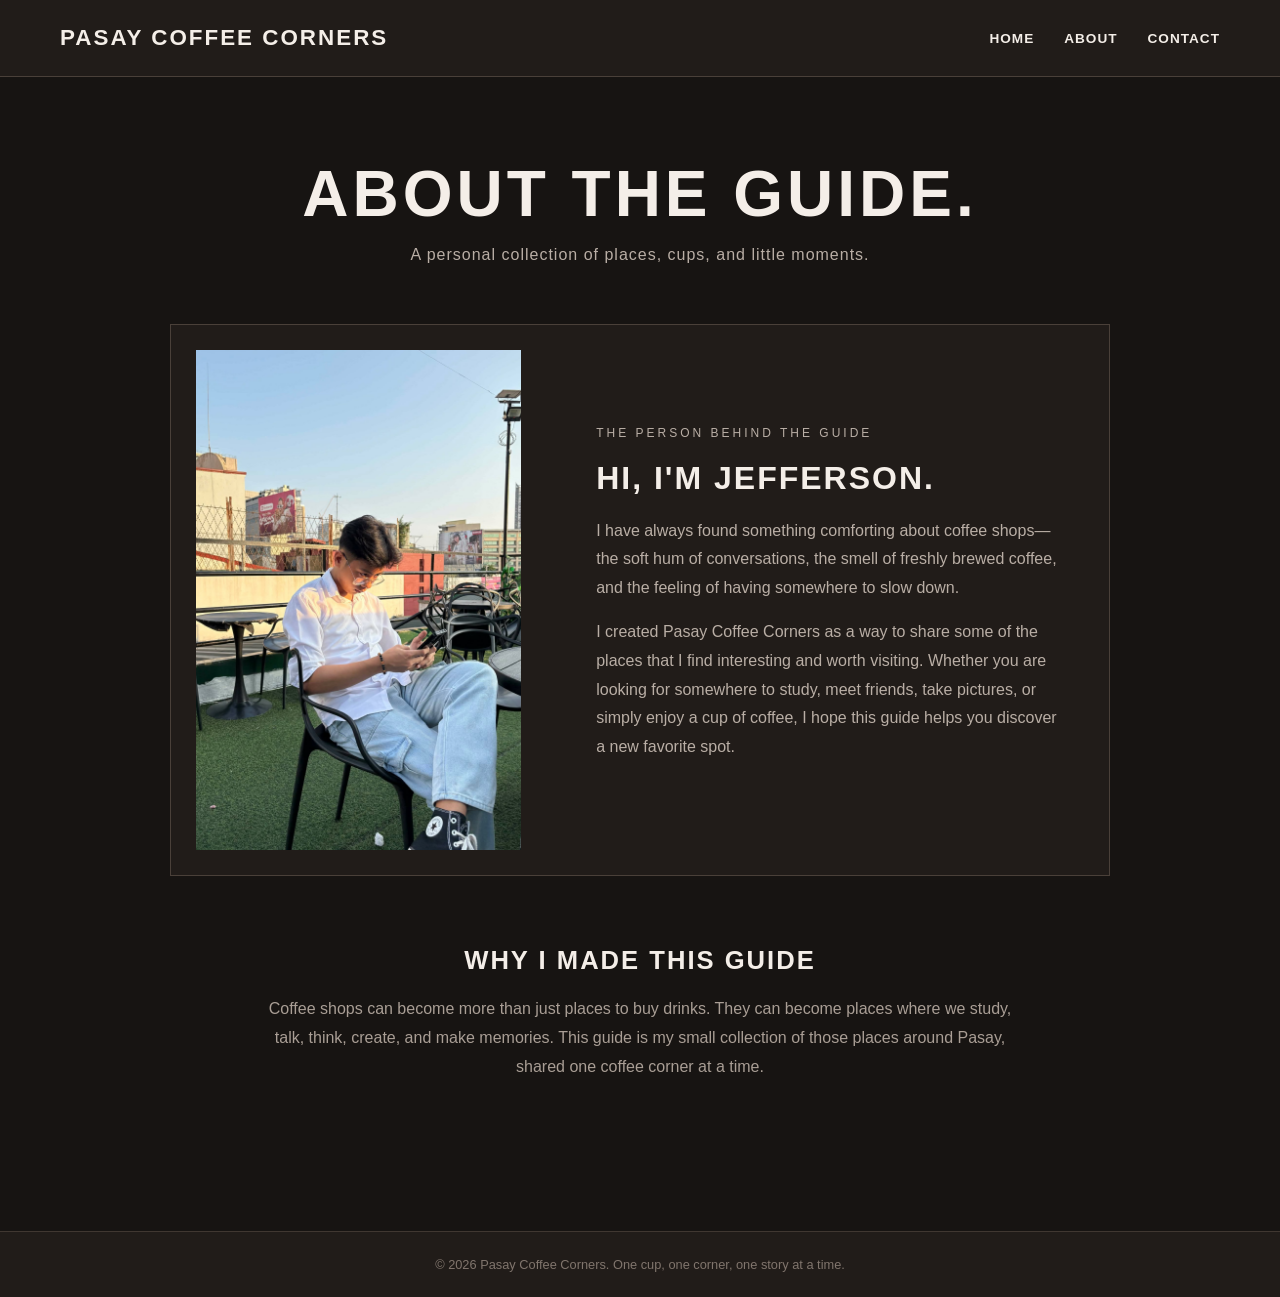
==== about.html @ caedf252 "added about and contact pages, also revised the homepage" ====
<!DOCTYPE html>
<html lang="en">
<head>
    <meta charset="UTF-8">
    <meta name="viewport" content="width=device-width, initial-scale=1.0">

    <title>About - Pasay Coffee Corners</title>

    <style>

        * {
            box-sizing: border-box;
            margin: 0;
            padding: 0;
        }

        body {
            font-family: Arial, Helvetica, sans-serif;
            background: #171412;
            color: #f4eee8;
        }

        header {
            background: #211c19;
            padding: 25px 60px;
            display: flex;
            justify-content: space-between;
            align-items: center;
            border-bottom: 1px solid #4a4039;
        }

        header h1 {
            font-size: 1.4rem;
            letter-spacing: 2px;
            text-transform: uppercase;
        }

        nav ul {
            list-style: none;
            display: flex;
            gap: 30px;
        }

        nav a {
            color: #f4eee8;
            text-decoration: none;
            font-size: 0.85rem;
            font-weight: bold;
            letter-spacing: 1px;
        }

        nav a:hover {
            color: #bda58f;
        }

        main {
            max-width: 1000px;
            margin: 0 auto;
            padding: 80px 30px;
        }

        .intro {
            text-align: center;
            margin-bottom: 60px;
        }

        .intro h2 {
            font-size: 4rem;
            letter-spacing: 4px;
            text-transform: uppercase;
            margin-bottom: 15px;
        }

        .intro p {
            color: #b9aea5;
            letter-spacing: 1px;
        }


        .about-card {
            display: grid;
            grid-template-columns: 40% 60%;
            background: #211c19;
            border: 1px solid #4a4039;
        }

        .photo {
            padding: 25px;
        }

        .photo img {
            width: 100%;
            height: 500px;
            object-fit: cover;
            object-position: center;
            display: block;
        }

        .about-text {
            padding: 50px;
            display: flex;
            flex-direction: column;
            justify-content: center;
        }

        .small-title {
            color: #a9917b;
            font-size: 0.75rem;
            letter-spacing: 3px;
            text-transform: uppercase;
            margin-bottom: 15px;
        }

        .about-text h3 {
            font-size: 2rem;
            text-transform: uppercase;
            letter-spacing: 2px;
            margin-bottom: 20px;
        }

        .about-text p {
            color: #b9aea5;
            line-height: 1.8;
            margin-bottom: 15px;
        }

        .story {
            max-width: 750px;
            margin: 70px auto;
            text-align: center;
        }

        .story h3 {
            font-size: 1.6rem;
            text-transform: uppercase;
            letter-spacing: 2px;
            margin-bottom: 20px;
        }

        .story p {
            color: #a99e95;
            line-height: 1.8;
        }

        .values {
            display: grid;
            grid-template-columns: repeat(3, 1fr);
            gap: 25px;
        }

        .value {
            border-top: 1px solid #4a4039;
            padding-top: 25px;
        }

        .value h3 {
            font-size: 1rem;
            text-transform: uppercase;
            letter-spacing: 2px;
            margin-bottom: 12px;
        }

        .value p {
            color: #a99e95;
            line-height: 1.6;
            font-size: 0.9rem;
        }

        footer {
            background: #211c19;
            border-top: 1px solid #403731;
            text-align: center;
            padding: 25px;
            color: #80756d;
            font-size: 0.8rem;
        }
        @media (max-width: 700px) {

            header {
                padding: 20px;
                flex-direction: column;
                gap: 20px;
            }

            nav ul {
                gap: 15px;
            }

            main {
                padding: 60px 20px;
            }

            .intro h2 {
                font-size: 2.7rem;
            }

            .about-card {
                grid-template-columns: 1fr;
            }

            .photo img {
                height: 400px;
            }

            .about-text {
                padding: 30px;
            }

            .values {
                grid-template-columns: 1fr;
            }
        }

    </style>
</head>

<body>

    <header>

        <h1>Pasay Coffee Corners</h1>

        <nav>
            <ul>
                <li><a href="index.html">HOME</a></li>
                <li><a href="about.html">ABOUT</a></li>
                <li><a href="contact.html">CONTACT</a></li>
            </ul>
        </nav>

    </header>


    <main>

        <section class="intro">

            <h2>About The Guide.</h2>

            <p>
                A personal collection of places, cups, and little moments.
            </p>

        </section>


        <section class="about-card">

            <div class="photo">

                <img src="images/me.jpg"
                     alt="Jefferson De Leon at a rooftop cafe in Pasay">

            </div>


            <div class="about-text">

                <p class="small-title">
                    The Person Behind The Guide
                </p>

                <h3>Hi, I'm Jefferson.</h3>

                <p>
                    I have always found something comforting about coffee
                    shops—the soft hum of conversations, the smell of freshly
                    brewed coffee, and the feeling of having somewhere to
                    slow down.
                </p>

                <p>
                    I created Pasay Coffee Corners as a way to share some of
                    the places that I find interesting and worth visiting.
                    Whether you are looking for somewhere to study, meet
                    friends, take pictures, or simply enjoy a cup of coffee,
                    I hope this guide helps you discover a new favorite spot.
                </p>

            </div>

        </section>


        <section class="story">

            <h3>Why I Made This Guide</h3>

            <p>
                Coffee shops can become more than just places to buy drinks.
                They can become places where we study, talk, think, create,
                and make memories. This guide is my small collection of those
                places around Pasay, shared one coffee corner at a time.
            </p>

        </section>


    </main>


    <footer>

        <p>
            © 2026 Pasay Coffee Corners. One cup, one corner, one story at a time.
        </p>

    </footer>

</body>
</html>
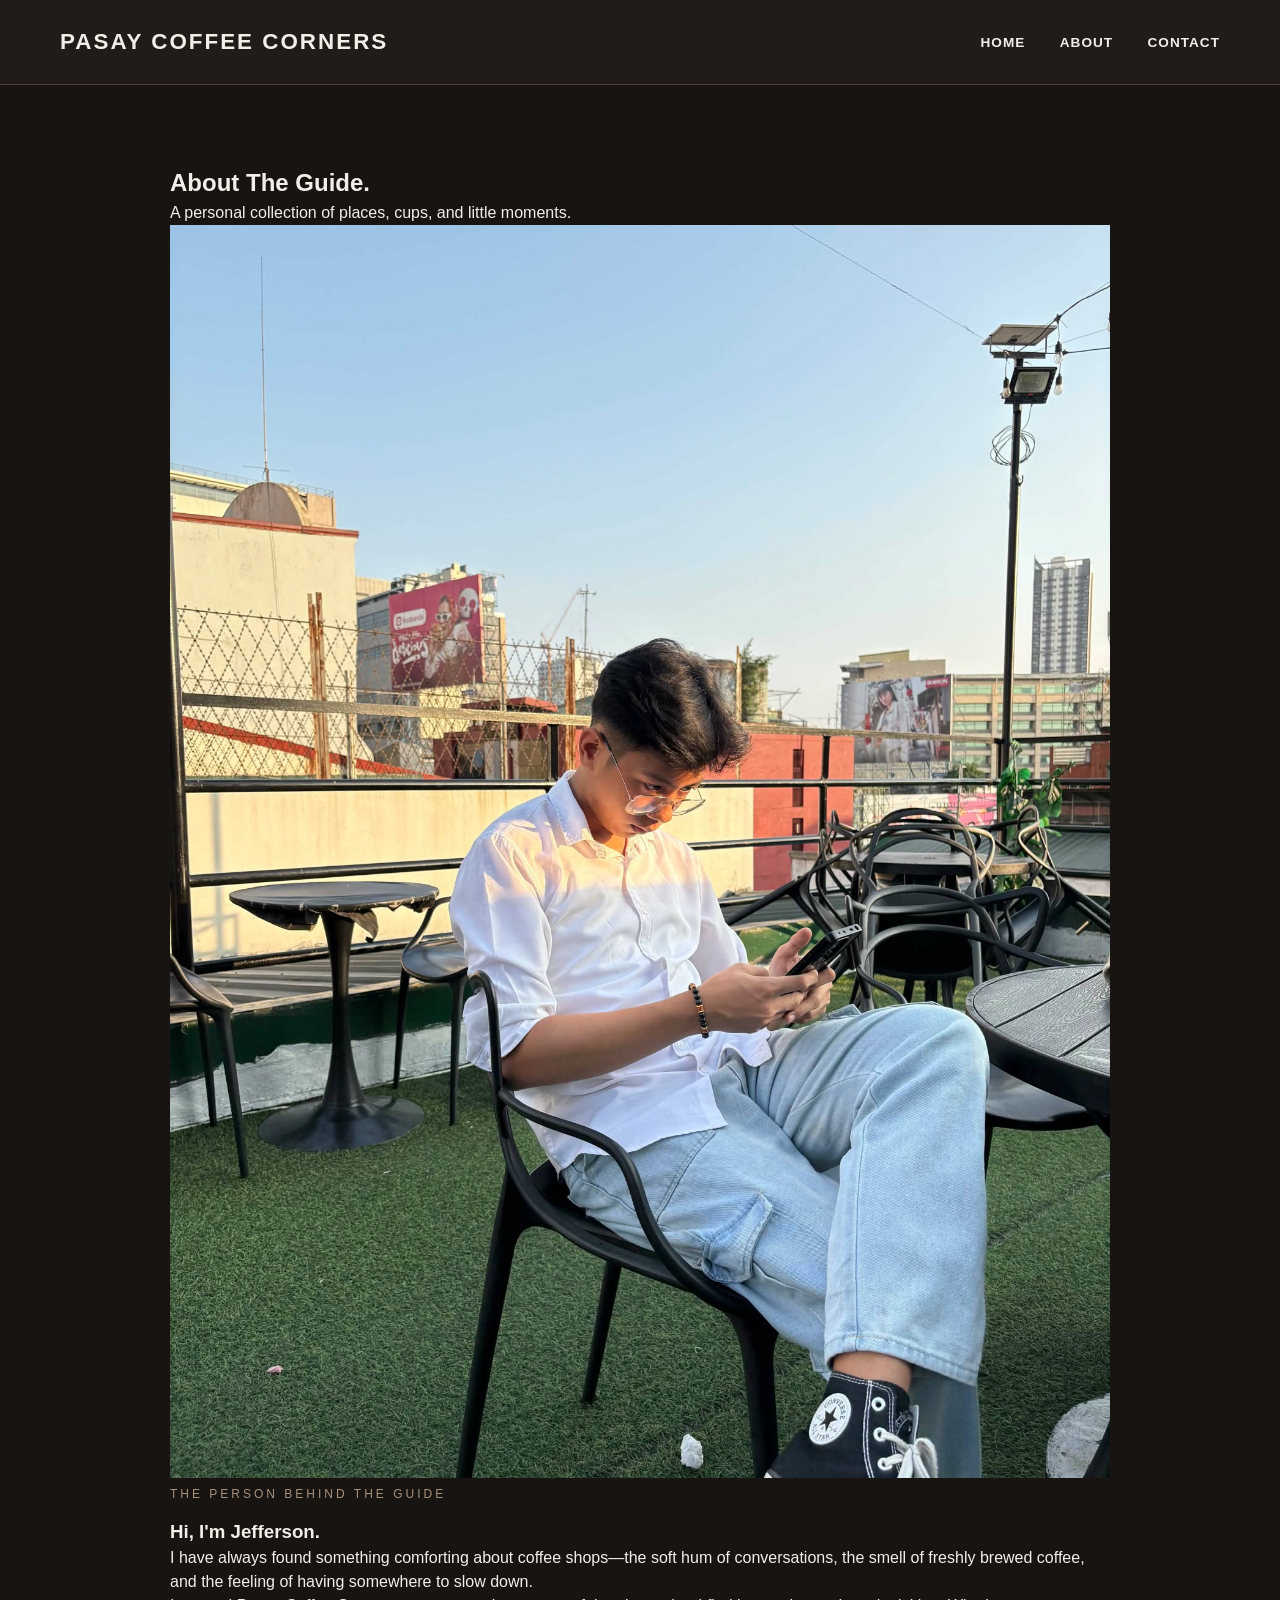
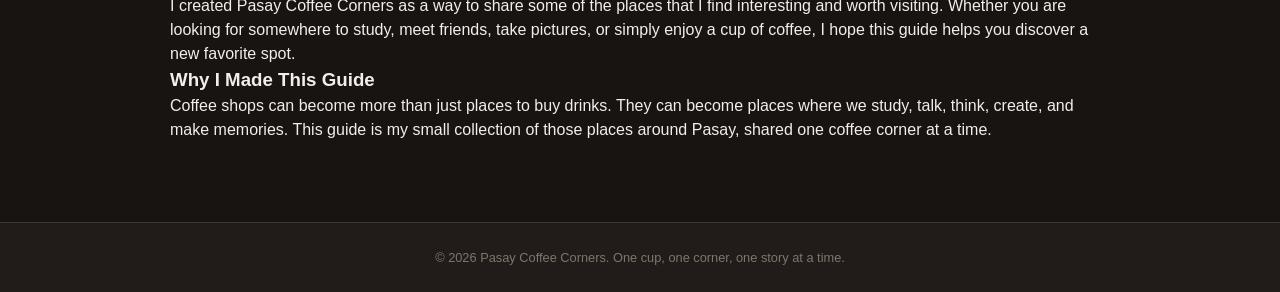
==== commit bbe6b96f: "added stylesheet and fixed the product card" ====
--- a/about.html
+++ b/about.html
@@ -6,212 +6,8 @@
 
     <title>About - Pasay Coffee Corners</title>
 
-    <style>
-
-        * {
-            box-sizing: border-box;
-            margin: 0;
-            padding: 0;
-        }
-
-        body {
-            font-family: Arial, Helvetica, sans-serif;
-            background: #171412;
-            color: #f4eee8;
-        }
-
-        header {
-            background: #211c19;
-            padding: 25px 60px;
-            display: flex;
-            justify-content: space-between;
-            align-items: center;
-            border-bottom: 1px solid #4a4039;
-        }
-
-        header h1 {
-            font-size: 1.4rem;
-            letter-spacing: 2px;
-            text-transform: uppercase;
-        }
-
-        nav ul {
-            list-style: none;
-            display: flex;
-            gap: 30px;
-        }
-
-        nav a {
-            color: #f4eee8;
-            text-decoration: none;
-            font-size: 0.85rem;
-            font-weight: bold;
-            letter-spacing: 1px;
-        }
-
-        nav a:hover {
-            color: #bda58f;
-        }
-
-        main {
-            max-width: 1000px;
-            margin: 0 auto;
-            padding: 80px 30px;
-        }
-
-        .intro {
-            text-align: center;
-            margin-bottom: 60px;
-        }
-
-        .intro h2 {
-            font-size: 4rem;
-            letter-spacing: 4px;
-            text-transform: uppercase;
-            margin-bottom: 15px;
-        }
-
-        .intro p {
-            color: #b9aea5;
-            letter-spacing: 1px;
-        }
-
-
-        .about-card {
-            display: grid;
-            grid-template-columns: 40% 60%;
-            background: #211c19;
-            border: 1px solid #4a4039;
-        }
-
-        .photo {
-            padding: 25px;
-        }
-
-        .photo img {
-            width: 100%;
-            height: 500px;
-            object-fit: cover;
-            object-position: center;
-            display: block;
-        }
-
-        .about-text {
-            padding: 50px;
-            display: flex;
-            flex-direction: column;
-            justify-content: center;
-        }
-
-        .small-title {
-            color: #a9917b;
-            font-size: 0.75rem;
-            letter-spacing: 3px;
-            text-transform: uppercase;
-            margin-bottom: 15px;
-        }
-
-        .about-text h3 {
-            font-size: 2rem;
-            text-transform: uppercase;
-            letter-spacing: 2px;
-            margin-bottom: 20px;
-        }
-
-        .about-text p {
-            color: #b9aea5;
-            line-height: 1.8;
-            margin-bottom: 15px;
-        }
-
-        .story {
-            max-width: 750px;
-            margin: 70px auto;
-            text-align: center;
-        }
-
-        .story h3 {
-            font-size: 1.6rem;
-            text-transform: uppercase;
-            letter-spacing: 2px;
-            margin-bottom: 20px;
-        }
-
-        .story p {
-            color: #a99e95;
-            line-height: 1.8;
-        }
-
-        .values {
-            display: grid;
-            grid-template-columns: repeat(3, 1fr);
-            gap: 25px;
-        }
-
-        .value {
-            border-top: 1px solid #4a4039;
-            padding-top: 25px;
-        }
-
-        .value h3 {
-            font-size: 1rem;
-            text-transform: uppercase;
-            letter-spacing: 2px;
-            margin-bottom: 12px;
-        }
-
-        .value p {
-            color: #a99e95;
-            line-height: 1.6;
-            font-size: 0.9rem;
-        }
-
-        footer {
-            background: #211c19;
-            border-top: 1px solid #403731;
-            text-align: center;
-            padding: 25px;
-            color: #80756d;
-            font-size: 0.8rem;
-        }
-        @media (max-width: 700px) {
-
-            header {
-                padding: 20px;
-                flex-direction: column;
-                gap: 20px;
-            }
-
-            nav ul {
-                gap: 15px;
-            }
-
-            main {
-                padding: 60px 20px;
-            }
-
-            .intro h2 {
-                font-size: 2.7rem;
-            }
-
-            .about-card {
-                grid-template-columns: 1fr;
-            }
-
-            .photo img {
-                height: 400px;
-            }
-
-            .about-text {
-                padding: 30px;
-            }
-
-            .values {
-                grid-template-columns: 1fr;
-            }
-        }
-
-    </style>
+    <link rel="stylesheet" href="style.css">
+    
 </head>
 
 <body>
--- a/style.css
+++ b/style.css
@@ -0,0 +1,752 @@
+/*VARIABLES*/
+
+:root {
+    --brand-color: #a9917b;
+    --brand-hover: #bda58f;
+    --dark-ink: #211c19;
+    --background: #171412;
+    --muted-grey: #b9aea5;
+    --light-text: #f4eee8;
+    --border-color: #4a4039;
+    --light-button: #f0e9e2;
+}
+
+
+/*BASE STYLES*/
+
+* {
+    box-sizing: border-box;
+    margin: 0;
+    padding: 0;
+}
+
+body {
+    font-family: Arial, Helvetica, sans-serif;
+    background: var(--background);
+    color: var(--light-text);
+    line-height: 1.5;
+}
+
+img {
+    max-width: 100%;
+}
+
+/*HEADER*/
+
+header {
+    background: var(--dark-ink);
+    padding: 25px 60px;
+    display: flex;
+    justify-content: space-between;
+    align-items: center;
+    border-bottom: 1px solid var(--border-color);
+}
+
+header h1,
+header h2 {
+    font-size: 1.4rem;
+    letter-spacing: 2px;
+    text-transform: uppercase;
+}
+
+
+/*NAVIGATION*/
+
+nav ul {
+    list-style: none;
+    padding: 0;
+}
+
+nav li {
+    display: inline-block;
+    margin-right: 30px;
+}
+
+nav li:last-child {
+    margin-right: 0;
+}
+
+nav a {
+    color: var(--light-text);
+    text-decoration: none;
+    font-size: 0.85rem;
+    font-weight: bold;
+    letter-spacing: 1px;
+}
+
+nav a:hover {
+    color: var(--brand-hover);
+}
+
+
+/*MAIN*/
+
+main {
+    max-width: 1000px;
+    margin: 0 auto;
+    padding: 80px 30px;
+}
+
+
+/*FOOTER*/
+
+footer {
+    background: var(--dark-ink);
+    border-top: 1px solid #403731;
+    text-align: center;
+    padding: 25px;
+    color: #80756d;
+    font-size: 0.8rem;
+}
+
+
+/*COMPONENTS*/
+
+
+/*HOME / HERO*/
+
+.hero {
+    max-width: 1000px;
+    margin: 0 auto;
+    padding: 90px 30px 70px;
+    text-align: center;
+}
+
+.hero h2 {
+    font-size: 4rem;
+    letter-spacing: 4px;
+    text-transform: uppercase;
+    margin-bottom: 20px;
+}
+
+.hero p {
+    max-width: 700px;
+    margin: 0 auto;
+    color: var(--muted-grey);
+    line-height: 1.8;
+    font-size: 1rem;
+}
+
+
+/*ABOUT GUIDE*/
+
+.about-guide {
+    max-width: 950px;
+    margin: 0 auto 80px;
+    padding: 0 30px;
+}
+
+.guide-card {
+    display: grid;
+    grid-template-columns: 40% 60%;
+    background: var(--dark-ink);
+    border: 1px solid var(--border-color);
+}
+
+.guide-photo {
+    padding: 25px;
+}
+
+.guide-photo img {
+    width: 100%;
+    height: 450px;
+    object-fit: cover;
+    object-position: center;
+    display: block;
+}
+
+.guide-text {
+    padding: 50px;
+    display: flex;
+    flex-direction: column;
+    justify-content: center;
+}
+
+.small-title {
+    color: var(--brand-color);
+    font-size: 0.75rem;
+    letter-spacing: 3px;
+    text-transform: uppercase;
+    margin-bottom: 15px;
+}
+
+.guide-text h2 {
+    font-size: 2rem;
+    letter-spacing: 2px;
+    text-transform: uppercase;
+    margin-bottom: 20px;
+}
+
+.guide-text p {
+    color: var(--muted-grey);
+    line-height: 1.8;
+    margin-bottom: 15px;
+}
+
+
+/*PRODUCT / COFFEE CARDS*/
+
+
+.coffee-grid {
+    display: grid;
+    grid-template-columns: repeat(3, 1fr);
+    gap: 25px;
+    margin-top: 40px;
+}
+
+.coffee-card {
+    background: var(--card-background);
+    color: var(--light-text);
+    border: 1px solid var(--border-color);
+    border-left: 6px solid var(--brand);
+    border-radius: 12px;
+    overflow: hidden;
+    padding: 0;
+    margin-bottom: 20px;
+    transition: transform 0.2s ease, box-shadow 0.2s ease;
+}
+
+.coffee-card:hover {
+    transform: translateY(-5px);
+    box-shadow: 0 8px 20px rgba(0, 0, 0, 0.25);
+}
+
+.coffee-card img {
+    width: 100%;
+    height: 250px;
+    object-fit: cover;
+    display: block;
+}
+
+.coffee-info {
+    padding: 25px;
+}
+
+.coffee-info h3 {
+    color: var(--light-text);
+    font-size: 1.35rem;
+    letter-spacing: 2px;
+    text-transform: uppercase;
+    margin: 0 0 10px;
+}
+
+.coffee-info .location {
+    color: var(--brand);
+    font-size: 0.8rem;
+    font-weight: bold;
+    letter-spacing: 1px;
+    text-transform: uppercase;
+    margin-bottom: 15px;
+}
+
+.coffee-info p {
+    color: var(--light-text);
+    line-height: 1.7;
+    margin-bottom: 20px;
+}
+
+.coffee-info .read-button {
+    display: inline-block;
+    background: var(--light-text);
+    color: var(--dark-ink);
+    text-decoration: none;
+    padding: 12px 22px;
+    font-size: 0.8rem;
+    font-weight: bold;
+    letter-spacing: 1px;
+    text-transform: uppercase;
+}
+
+.coffee-info .read-button:hover {
+    background: var(--brand);
+    color: var(--dark-ink);
+}
+
+/*CONTACT PAGE*/
+
+.contact-section {
+    max-width: 1000px;
+    margin: 80px auto;
+    padding: 0 30px;
+}
+
+.contact-title {
+    text-align: center;
+    margin-bottom: 50px;
+}
+
+.contact-title h2 {
+    font-size: 2.5rem;
+    letter-spacing: 3px;
+    text-transform: uppercase;
+    margin-bottom: 12px;
+}
+
+.contact-title p {
+    color: #a99e95;
+    line-height: 1.7;
+    max-width: 600px;
+    margin: 0 auto;
+}
+
+.contact-card {
+    background: var(--dark-ink);
+    border: 1px solid var(--border-color);
+    padding: 45px;
+    display: grid;
+    grid-template-columns: 1fr 1fr;
+    gap: 50px;
+}
+
+.contact-info h3 {
+    font-size: 1.4rem;
+    text-transform: uppercase;
+    letter-spacing: 2px;
+    margin-bottom: 15px;
+}
+
+.contact-info p {
+    color: #a99e95;
+    line-height: 1.8;
+}
+
+.contact-details {
+    display: grid;
+    grid-template-columns: 1fr 1fr;
+    gap: 25px;
+}
+
+.contact-item {
+    border-top: 1px solid var(--border-color);
+    padding-top: 15px;
+}
+
+.contact-item h4 {
+    color: var(--brand-color);
+    font-size: 0.75rem;
+    letter-spacing: 2px;
+    text-transform: uppercase;
+    margin-bottom: 8px;
+}
+
+.contact-item p {
+    color: var(--light-text);
+}
+
+.contact-item a {
+    color: var(--light-text);
+    text-decoration: none;
+}
+
+.contact-item a:hover {
+    color: var(--brand-hover);
+}
+
+
+/*CLOSING / RECOMMENDATION*/
+
+.closing,
+.recommend {
+    max-width: 800px;
+    margin: 80px auto;
+    padding: 50px 30px;
+    text-align: center;
+    border-top: 1px solid #403731;
+}
+
+.closing h2,
+.recommend h3 {
+    font-size: 1.8rem;
+    letter-spacing: 2px;
+    text-transform: uppercase;
+    margin-bottom: 15px;
+}
+
+.closing p,
+.recommend p {
+    max-width: 600px;
+    margin: 0 auto 25px;
+    color: #a99e95;
+    line-height: 1.7;
+}
+
+.closing a,
+.recommend a,
+.back a {
+    display: inline-block;
+    background: var(--light-button);
+    color: var(--dark-ink);
+    text-decoration: none;
+    padding: 13px 25px;
+    font-size: 0.8rem;
+    font-weight: bold;
+    letter-spacing: 1px;
+}
+
+.closing a:hover,
+.recommend a:hover,
+.back a:hover {
+    background: #cbbcaf;
+}
+
+
+/*READ BUTTON*/
+
+.read-button {
+    display: inline-block;
+    background: var(--background);
+    color: white;
+    text-decoration: none;
+    padding: 12px 24px;
+    font-size: 0.8rem;
+    font-weight: bold;
+    letter-spacing: 1px;
+    text-transform: uppercase;
+    margin-top: 15px;
+}
+
+.read-button:hover {
+    background: #444;
+}
+
+
+/*PRODUCT DETAIL PAGES*/
+
+.place-intro {
+    text-align: center;
+    margin-bottom: 50px;
+}
+
+.place-intro h1 {
+    font-size: 4rem;
+    letter-spacing: 4px;
+    text-transform: uppercase;
+    margin-bottom: 15px;
+}
+
+.place-intro p {
+    color: var(--brand-color);
+    letter-spacing: 2px;
+    text-transform: uppercase;
+    font-size: 0.8rem;
+}
+
+.place-photo {
+    margin-bottom: 50px;
+}
+
+.place-photo img {
+    width: 100%;
+    height: 500px;
+    object-fit: cover;
+    display: block;
+}
+
+.description {
+    max-width: 750px;
+    margin: 0 auto 60px;
+}
+
+.description h2,
+.details h2 {
+    font-size: 1.6rem;
+    text-transform: uppercase;
+    letter-spacing: 2px;
+    margin-bottom: 20px;
+}
+
+.description p {
+    color: var(--muted-grey);
+    line-height: 1.9;
+    margin-bottom: 18px;
+}
+
+.details {
+    margin-bottom: 60px;
+}
+
+.details h2 {
+    margin-bottom: 25px;
+}
+
+
+/*TABLE*/
+
+table {
+    width: 100%;
+    border-collapse: collapse;
+    background: var(--dark-ink);
+}
+
+th,
+td {
+    border: 1px solid var(--border-color);
+    padding: 18px;
+    text-align: left;
+}
+
+th {
+    color: var(--brand-color);
+    text-transform: uppercase;
+    letter-spacing: 1px;
+    font-size: 0.8rem;
+}
+
+td {
+    color: var(--muted-grey);
+}
+
+
+/*BACK BUTTON */
+
+.back {
+    text-align: center;
+    border-top: 5px solid #403731;
+    padding-top: 40px;
+    padding-bottom: 40px;
+}
+
+
+/*CONTACT FORM*/
+
+.suggest-form {
+    max-width: 740px;
+    margin: 45px auto 80px;
+}
+
+.suggest-form fieldset {
+    border: 1px solid var(--border-color);
+    padding: 35px 40px 40px;
+    background: var(--dark-ink);
+}
+
+.suggest-form legend {
+    padding: 0 10px;
+    margin-left: 5px;
+    color: var(--light-text);
+    font-size: 16px;
+    font-weight: bold;
+    letter-spacing: 1px;
+    text-transform: uppercase;
+}
+
+.suggest-form label {
+    display: block;
+    margin-bottom: 8px;
+    color: var(--light-text);
+    font-size: 14px;
+    font-weight: bold;
+}
+
+.suggest-form input,
+.suggest-form select,
+.suggest-form textarea {
+    width: 100%;
+    padding: 13px 14px;
+    margin-bottom: 22px;
+
+    background: var(--background);
+    color: var(--light-text);
+
+    border: 1px solid var(--border-color);
+    border-radius: 0;
+
+    font-family: Arial, Helvetica, sans-serif;
+    font-size: 14px;
+}
+
+.suggest-form input:focus,
+.suggest-form select:focus,
+.suggest-form textarea:focus {
+    outline: none;
+    border-color: var(--brand-color);
+}
+
+.suggest-form textarea {
+    min-height: 140px;
+    resize: vertical;
+}
+
+.suggest-form button {
+    display: inline-block;
+    padding: 13px 28px;
+
+    background: var(--light-button);
+    color: var(--dark-ink);
+
+    border: none;
+    cursor: pointer;
+
+    font-size: 13px;
+    font-weight: bold;
+    letter-spacing: 1px;
+    text-transform: uppercase;
+
+    transition: 0.2s ease;
+}
+
+.suggest-form button:hover {
+    background: var(--brand-hover);
+    color: var(--light-text);
+}
+
+
+/*CONTACT FORM*/
+
+form {
+    max-width: 850px;
+    margin: 50px auto;
+}
+
+fieldset {
+    background: #1c1917;
+    border: 1px solid var(--border-color);
+    padding: 45px 50px 50px;
+}
+
+legend {
+    color: #f5f1eb;
+    background: #1c1917;
+    padding: 0 12px;
+    font-size: 1.1rem;
+    font-weight: bold;
+    letter-spacing: 2px;
+    text-transform: uppercase;
+}
+
+label {
+    display: block;
+    color: #e8dfd5;
+    font-size: 0.85rem;
+    font-weight: bold;
+    letter-spacing: 1px;
+    margin-top: 22px;
+    margin-bottom: 8px;
+}
+
+input,
+select,
+textarea {
+    width: 100%;
+    padding: 14px 15px;
+    border: 1px solid #5a5048;
+    background: #25211f;
+    color: #f5f1eb;
+    font-family: Arial, Helvetica, sans-serif;
+    font-size: 0.95rem;
+    outline: none;
+}
+
+textarea {
+    min-height: 150px;
+    resize: vertical;
+}
+
+select {
+    cursor: pointer;
+}
+
+
+/*RESPONSIVE DESIGN*/
+
+@media (max-width: 700px) {
+
+    header {
+        padding: 20px;
+        flex-direction: column;
+        gap: 20px;
+    }
+
+    nav li {
+        margin-right: 15px;
+    }
+
+    main {
+        padding: 60px 20px;
+    }
+
+    .hero {
+        padding: 60px 20px;
+    }
+
+    .hero h2,
+    .intro h2,
+    .place-intro h1 {
+        font-size: 2.7rem;
+    }
+
+    .about-guide {
+        padding: 0 20px;
+    }
+
+    .guide-card,
+    .about-card {
+        grid-template-columns: 1fr;
+    }
+
+    .guide-photo img {
+        height: 400px;
+    }
+
+    .guide-text,
+    .about-text {
+        padding: 30px;
+    }
+
+    .coffee-card {
+        grid-template-columns: 1fr;
+        padding: 20px;
+        height: 230px;
+    }
+
+    .coffee-grid {
+        grid-template-columns: 1fr;
+    }
+
+    .coffee-card img {
+        width: 100%;
+        height: 230px;
+    }
+
+    .values {
+        grid-template-columns: 1fr;
+    }
+
+    .contact-card {
+        grid-template-columns: 1fr;
+        padding: 30px;
+    }
+
+    .contact-details {
+        grid-template-columns: 1fr;
+    }
+
+    form {
+        margin: 40px 20px;
+    }
+
+    fieldset {
+        padding: 35px 25px 40px;
+    }
+
+    input,
+    select,
+    textarea {
+        font-size: 0.9rem;
+    }
+
+    .place-photo img {
+        height: 350px;
+    }
+
+    th,
+    td {
+        padding: 12px;
+        font-size: 0.85rem;
+    }
+
+    .suggest-form {
+        margin: 50px 20px 30px;
+        padding: 30px 20px;
+    }
+}
